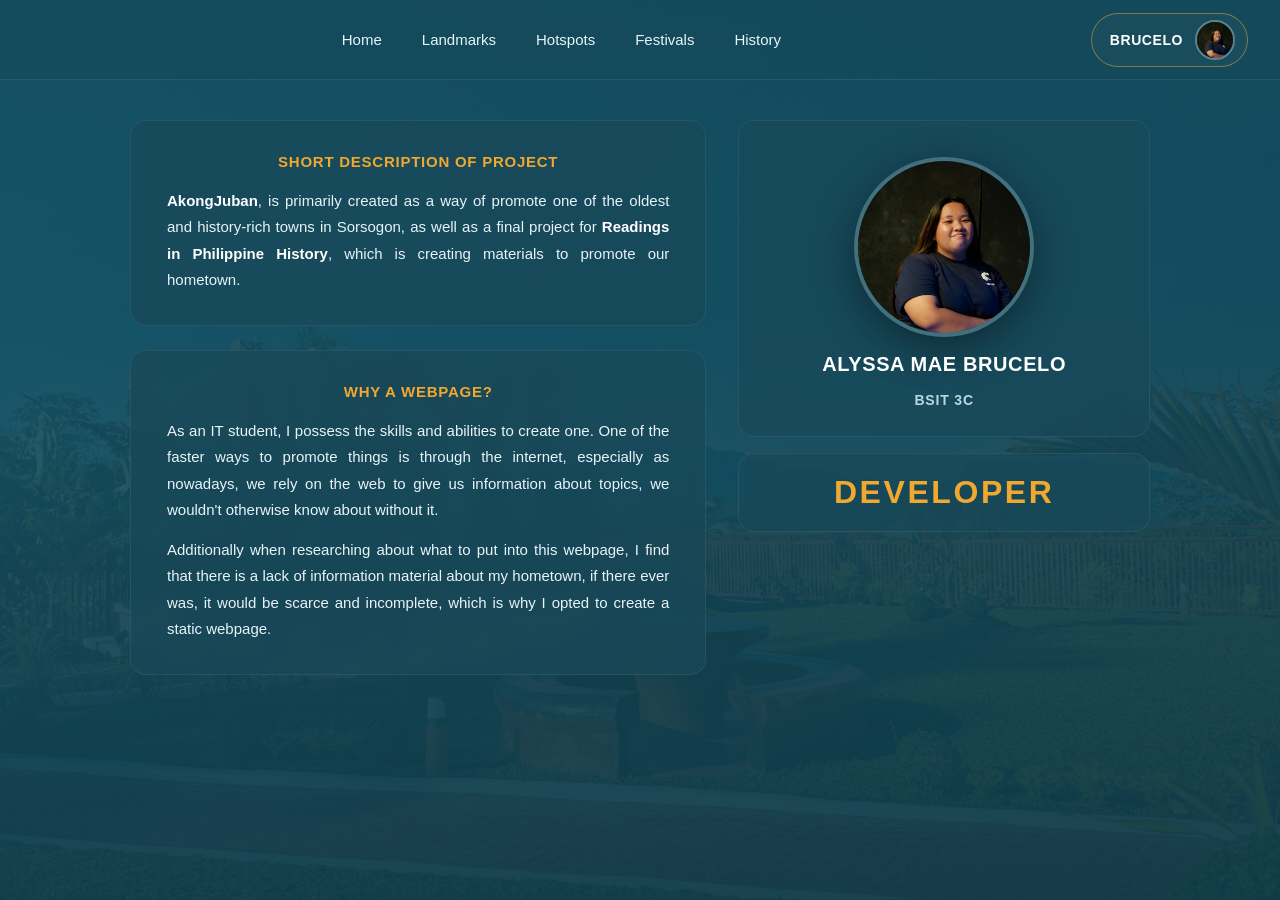
==== akong-juban/developer.html @ 03e44929 "Add files via upload" ====
<!DOCTYPE html>
<html lang="en">
<head>
  <meta charset="UTF-8" />
  <meta name="viewport" content="width=device-width, initial-scale=1.0" />
  <title>Akong Juban – Developer</title>
  <link rel="stylesheet" href="css/global.css" />
  <link rel="stylesheet" href="css/developer.css" />
</head>
<body>

  <div class="page-bg"></div>

  <nav>
    <div class="nav-brand-row">
      <div></div>
      <button class="nav-toggle" id="nav-toggle" aria-label="Toggle menu">
        <span></span><span></span><span></span>
      </button>
    </div>
    <div class="nav-menu" id="nav-menu">
      <ul class="nav-links">
        <li><a href="index.html">Home</a></li>
        <li><a href="landmarks.html">Landmarks</a></li>
        <li><a href="hotspots.html">Hotspots</a></li>
        <li><a href="festivals.html">Festivals</a></li>
        <li><a href="history.html">History</a></li>
      </ul>
    </div>
    <a href="developer.html" class="nav-profile active-profile" aria-label="Developer page">
      <span>BRUCELO</span>
      <img src="assets\images\me.png" alt="Alyssa Brucelo" />
    </a>
  </nav>

  <main class="page-content">
    <section class="developer-layout">

      <!-- Left: Info -->
      <div class="dev-info-col">

        <div class="dev-card">
          <h2 class="dev-card-title">SHORT DESCRIPTION OF PROJECT</h2>
          <p>
            <strong>AkongJuban</strong>, is primarily created as a way of promote one of the oldest and history-rich towns in Sorsogon, as well as a final project for <strong>Readings in Philippine History</strong>, which is creating materials to promote our hometown.
          </p>
        </div>

        <div class="dev-card">
          <h2 class="dev-card-title">WHY A WEBPAGE?</h2>
          <p>
            As an IT student, I possess the skills and abilities to create one. One of the faster ways to promote things is through the internet, especially as nowadays, we rely on the web to give us information about topics, we wouldn't otherwise know about without it.
          </p>
          <p>
            Additionally when researching about what to put into this webpage, I find that there is a lack of information material about my hometown, if there ever was, it would be scarce and incomplete, which is why I opted to create a static webpage.
          </p>
        </div>

      </div>

      <!-- Right: Developer profile -->
      <div class="dev-profile-col">

        <div class="dev-profile-card">
          <div class="dev-avatar-wrap">
            <img src="assets\images\me.png" alt="Alyssa Mae Brucelo" class="dev-avatar" />
          </div>
          <h3 class="dev-name">ALYSSA MAE BRUCELO</h3>
          <p class="dev-course">BSIT 3C</p>
        </div>

        <div class="dev-role-badge">
          <span>DEVELOPER</span>
        </div>

      </div>

    </section>
  </main>

  <!-- MODAL -->
  <div class="modal-overlay" id="modal-overlay">
    <div class="modal-box">
      <button class="modal-close" onclick="closeModal()" aria-label="Close">✕</button>
      <img class="modal-img" id="modal-img" src="" alt="" />
      <div class="modal-body">
        <h2 id="modal-title"></h2>
        <p id="modal-desc"></p>
      </div>
    </div>
  </div>

  <script src="js/main.js"></script>
</body>
</html>
---- akong-juban/css/global.css ----
/* ===== FONTS ===== */
@import url('https://fonts.cdnfonts.com/css/alte-haas-grotesk');

@font-face {
  font-family: 'SF UI Display';
  src: local('SF Pro Display'), local('SFProDisplay-Regular'), local('-apple-system');
}

:root {
  --bg-dark: #1a5a6b;
  --bg-darker: #134d5c;
  --bg-card: rgba(30, 80, 95, 0.85);
  --bg-card-solid: #1e5060;
  --accent-gold: #f0a830;
  --accent-gold-dark: #d4911f;
  --text-white: #ffffff;
  --text-light: #e8f4f8;
  --text-muted: #b8d8e0;
  --nav-height: 80px;
  --card-radius: 16px;
  --card-radius-sm: 12px;
}

* {
  margin: 0;
  padding: 0;
  box-sizing: border-box;
}

html {
  scroll-behavior: smooth;
}

body {
  font-family: 'Alte Haas Grotesk', 'Helvetica Neue', Arial, sans-serif;
  background-color: var(--bg-dark);
  color: var(--text-white);
  min-height: 100vh;
  overflow-x: hidden;
}

h1, h2, h3, h4, h5, h6 {
  font-family: -apple-system, 'SF Pro Display', 'Helvetica Neue', Arial, sans-serif;
  font-weight: 700;
}

/* ===== BACKGROUND ===== */
.page-bg {
  position: fixed;
  inset: 0;
  z-index: -1;
  background: linear-gradient(135deg, #1a5a6b 0%, #14495a 40%, #0e3a47 100%);
  overflow: hidden;
}

.page-bg::before {
  content: '';
  position: absolute;
  inset: 0;
  background-image: url('../assets/images/bg.png');
  background-size: cover;
  background-position: center bottom;
  opacity: 0.18;
  filter: blur(0.7px);
}

.page-bg::after {
  content: '';
  position: absolute;
  inset: 0;
  background: linear-gradient(to bottom,
    rgba(20, 73, 90, 0.7) 0%,
    rgba(20, 73, 90, 0.4) 50%,
    rgba(14, 58, 71, 0.7) 100%
  );
}

/* ===== NAVBAR ===== */
nav {
  position: fixed;
  top: 0;
  left: 0;
  right: 0;
  z-index: 100;
  height: var(--nav-height);
  display: flex;
  align-items: center;
  justify-content: space-between;
  padding: 0 32px;
  background: rgba(20, 73, 90, 0.55);
  backdrop-filter: blur(12px);
  -webkit-backdrop-filter: blur(12px);
  border-bottom: 1px solid rgba(255,255,255,0.08);
}

.nav-links {
  display: flex;
  align-items: center;
  gap: 8px;
  list-style: none;
}

.nav-links a {
  font-family: 'Alte Haas Grotesk', sans-serif;
  font-size: 15px;
  font-weight: 400;
  color: var(--text-light);
  text-decoration: none;
  padding: 8px 16px;
  border-radius: 8px;
  transition: all 0.2s ease;
  white-space: nowrap;
}

.nav-links a:hover {
  color: var(--text-white);
  background: rgba(255,255,255,0.1);
}

.nav-links a.active {
  font-weight: 700;
  color: var(--text-white);
}

.nav-profile {
  display: flex;
  align-items: center;
  gap: 12px;
  background: rgba(30, 80, 95, 0.6);
  border: 1px solid rgba(255,255,255,0.15);
  border-radius: 50px;
  padding: 6px 12px 6px 18px;
  cursor: pointer;
  text-decoration: none;
  transition: all 0.2s ease;
}

.nav-profile:hover {
  background: rgba(30, 80, 95, 0.9);
  border-color: rgba(255,255,255,0.3);
}

.nav-profile span {
  font-family: 'Alte Haas Grotesk', sans-serif;
  font-size: 14px;
  font-weight: 600;
  color: var(--text-white);
  letter-spacing: 0.04em;
}

.nav-profile img {
  width: 40px;
  height: 40px;
  border-radius: 50%;
  object-fit: cover;
  border: 2px solid rgba(255,255,255,0.3);
}

/* Hamburger */
.nav-toggle {
  display: none;
  background: none;
  border: none;
  cursor: pointer;
  flex-direction: column;
  gap: 5px;
  padding: 4px;
}

.nav-toggle span {
  display: block;
  width: 24px;
  height: 2px;
  background: var(--text-white);
  border-radius: 2px;
  transition: all 0.3s ease;
}

/* ===== PAGE WRAPPER ===== */
.page-content {
  padding-top: var(--nav-height);
  min-height: 100vh;
  position: relative;
  z-index: 1;
}

/* ===== SECTION HEADING ===== */
.section-title {
  font-family: -apple-system, 'SF Pro Display', 'Helvetica Neue', Arial, sans-serif;
  font-size: clamp(28px, 5vw, 48px);
  font-weight: 800;
  color: var(--accent-gold);
  text-align: center;
  letter-spacing: 0.05em;
  text-transform: uppercase;
  padding: 40px 20px 32px;
}

/* ===== CARD BASE ===== */
.card {
  background: var(--bg-card);
  border-radius: var(--card-radius);
  padding: 24px;
  backdrop-filter: blur(8px);
  -webkit-backdrop-filter: blur(8px);
}

/* ===== MODAL OVERLAY ===== */
.modal-overlay {
  display: none;
  position: fixed;
  inset: 0;
  z-index: 200;
  background: rgba(0, 0, 0, 0.75);
  backdrop-filter: blur(6px);
  -webkit-backdrop-filter: blur(6px);
  align-items: center;
  justify-content: center;
  padding: 20px;
}

.modal-overlay.active {
  display: flex;
}

.modal-box {
  background: var(--bg-card-solid);
  border-radius: var(--card-radius);
  max-width: 680px;
  width: 100%;
  max-height: 85vh;
  overflow-y: auto;
  position: relative;
  border: 1px solid rgba(255,255,255,0.12);
  animation: modalIn 0.3s ease;
}

@keyframes modalIn {
  from { opacity: 0; transform: scale(0.92) translateY(20px); }
  to { opacity: 1; transform: scale(1) translateY(0); }
}

.modal-img {
  width: 100%;
  height: 260px;
  object-fit: cover;
  border-radius: var(--card-radius) var(--card-radius) 0 0;
}

.modal-body {
  padding: 28px;
}

.modal-body h2 {
  font-family: -apple-system, 'SF Pro Display', 'Helvetica Neue', Arial, sans-serif;
  font-size: 22px;
  font-weight: 800;
  color: var(--accent-gold);
  margin-bottom: 12px;
  text-transform: uppercase;
  letter-spacing: 0.04em;
}

.modal-body p {
  font-size: 15px;
  line-height: 1.7;
  color: var(--text-light);
}

.modal-close {
  position: absolute;
  top: 14px;
  right: 14px;
  background: rgba(0,0,0,0.5);
  border: none;
  color: white;
  width: 36px;
  height: 36px;
  border-radius: 50%;
  font-size: 20px;
  cursor: pointer;
  display: flex;
  align-items: center;
  justify-content: center;
  z-index: 10;
  transition: background 0.2s;
}

.modal-close:hover {
  background: rgba(0,0,0,0.8);
}

/* ===== SCROLLBAR ===== */
::-webkit-scrollbar {
  width: 6px;
}
::-webkit-scrollbar-track {
  background: var(--bg-darker);
}
::-webkit-scrollbar-thumb {
  background: rgba(240, 168, 48, 0.4);
  border-radius: 3px;
}

/* ===== RESPONSIVE NAV ===== */
@media (max-width: 768px) {
  nav {
    padding: 0 16px;
    flex-wrap: wrap;
    height: auto;
    min-height: var(--nav-height);
  }

  .nav-toggle {
    display: flex;
  }

  .nav-menu {
    display: none;
    width: 100%;
    padding: 12px 0 16px;
    order: 3;
  }

  .nav-menu.open {
    display: flex;
    flex-direction: column;
    gap: 4px;
  }

  .nav-links {
    flex-direction: column;
    align-items: flex-start;
    gap: 4px;
    width: 100%;
  }

  .nav-links a {
    width: 100%;
    padding: 10px 12px;
  }

  .nav-brand-row {
    display: flex;
    align-items: center;
    justify-content: space-between;
    width: 100%;
    padding: 16px 0 8px;
  }

  .page-content {
    padding-top: calc(var(--nav-height));
  }

  .section-title {
    padding: 28px 16px 20px;
  }
}

@media (max-width: 480px) {
  .nav-profile span {
    display: none;
  }
  .nav-profile {
    padding: 4px;
  }
}
---- akong-juban/css/developer.css ----
/* ===== DEVELOPER LAYOUT ===== */
.developer-layout {
  display: grid;
  grid-template-columns: 1.4fr 1fr;
  gap: 32px;
  padding: 40px 40px 60px;
  max-width: 1100px;
  margin: 0 auto;
  align-items: start;
  min-height: calc(100vh - var(--nav-height) - 40px);
}

/* Info column */
.dev-info-col {
  display: flex;
  flex-direction: column;
  gap: 24px;
}

.dev-card {
  background: rgba(25, 72, 88, 0.75);
  border-radius: var(--card-radius);
  padding: 32px 36px;
  backdrop-filter: blur(8px);
  -webkit-backdrop-filter: blur(8px);
  border: 1px solid rgba(255,255,255,0.07);
}

.dev-card-title {
  font-family: -apple-system, 'SF Pro Display', 'Helvetica Neue', Arial, sans-serif;
  font-size: clamp(13px, 1.8vw, 15px);
  font-weight: 800;
  color: var(--accent-gold);
  text-transform: uppercase;
  letter-spacing: 0.05em;
  margin-bottom: 18px;
  text-align: center;
}

.dev-card p {
  font-size: 15px;
  line-height: 1.75;
  color: var(--text-light);
  text-align: justify;
  margin-bottom: 14px;
}

.dev-card p:last-child {
  margin-bottom: 0;
}

.dev-card p strong {
  color: var(--text-white);
  font-weight: 700;
}

/* Profile column */
.dev-profile-col {
  display: flex;
  flex-direction: column;
  gap: 16px;
  align-items: center;
  position: sticky;
  top: calc(var(--nav-height) + 20px);
}

.dev-profile-card {
  background: rgba(25, 72, 88, 0.75);
  border-radius: var(--card-radius);
  padding: 36px 28px 28px;
  backdrop-filter: blur(8px);
  -webkit-backdrop-filter: blur(8px);
  border: 1px solid rgba(255,255,255,0.07);
  display: flex;
  flex-direction: column;
  align-items: center;
  gap: 16px;
  width: 100%;
}

.dev-avatar-wrap {
  width: 180px;
  height: 180px;
  border-radius: 50%;
  overflow: hidden;
  border: 4px solid rgba(255,255,255,0.2);
  box-shadow: 0 12px 40px rgba(0,0,0,0.4);
  background: var(--bg-darker);
}

.dev-avatar {
  width: 100%;
  height: 100%;
  object-fit: cover;
  display: block;
}

.dev-name {
  font-family: -apple-system, 'SF Pro Display', 'Helvetica Neue', Arial, sans-serif;
  font-size: clamp(16px, 2.5vw, 20px);
  font-weight: 800;
  color: var(--text-white);
  text-align: center;
  letter-spacing: 0.03em;
}

.dev-course {
  font-size: 14px;
  color: var(--text-muted);
  text-align: center;
  letter-spacing: 0.06em;
  font-weight: 600;
}

.dev-role-badge {
  background: rgba(25, 72, 88, 0.75);
  border-radius: var(--card-radius);
  padding: 20px 40px;
  width: 100%;
  text-align: center;
  border: 1px solid rgba(255,255,255,0.07);
}

.dev-role-badge span {
  font-family: -apple-system, 'SF Pro Display', 'Helvetica Neue', Arial, sans-serif;
  font-size: clamp(22px, 4vw, 32px);
  font-weight: 900;
  color: var(--accent-gold);
  letter-spacing: 0.08em;
  text-transform: uppercase;
}

.active-profile {
  border-color: rgba(240, 168, 48, 0.5);
}

/* ===== RESPONSIVE ===== */
@media (max-width: 900px) {
  .developer-layout {
    grid-template-columns: 1fr;
    padding: 28px 20px 40px;
    gap: 24px;
  }

  .dev-profile-col {
    position: relative;
    top: 0;
    order: -1;
  }

  .dev-avatar-wrap {
    width: 140px;
    height: 140px;
  }
}

@media (max-width: 480px) {
  .dev-card {
    padding: 20px;
  }
}
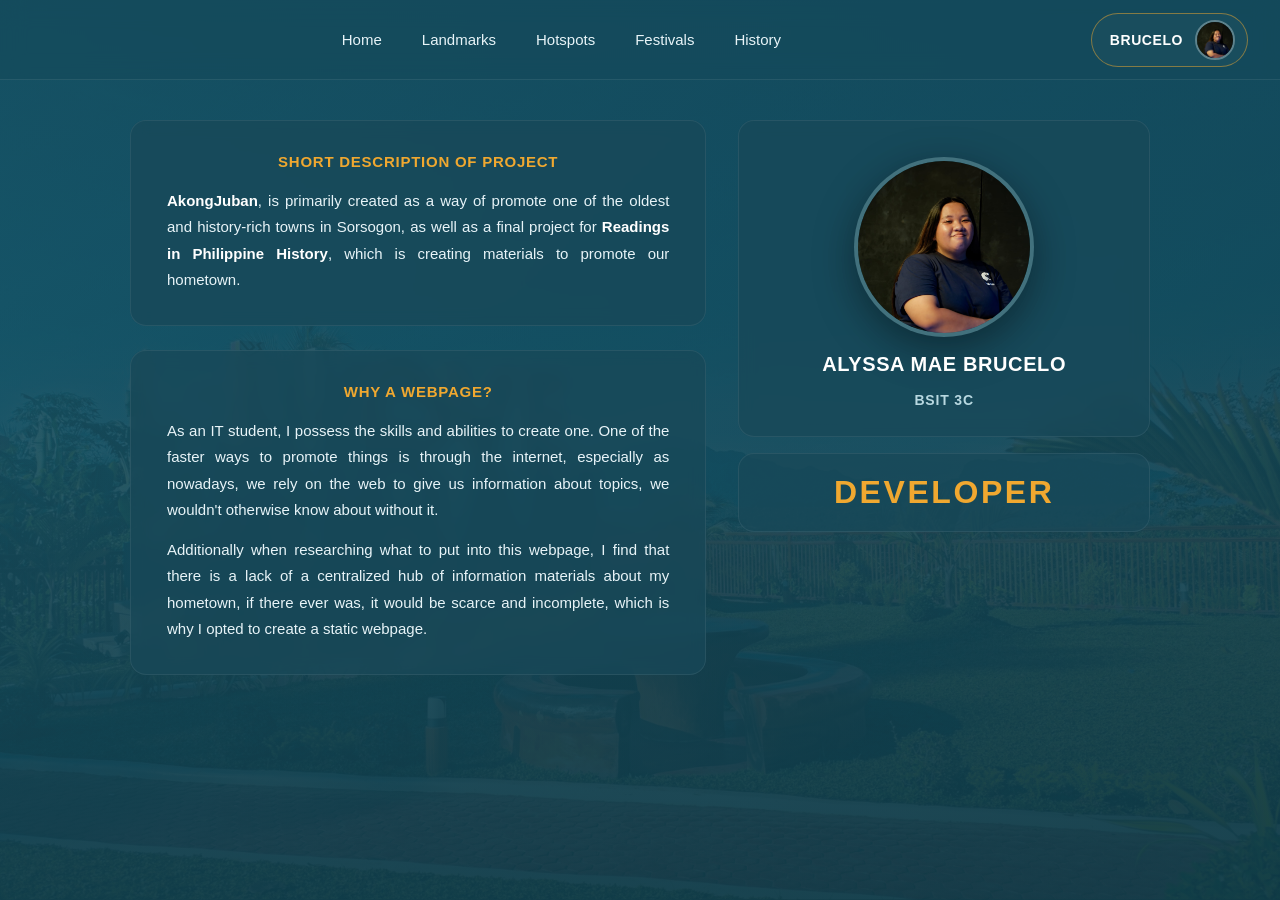
==== commit 55a6df13: "Update developer.html" ====
--- a/akong-juban/developer.html
+++ b/akong-juban/developer.html
@@ -52,7 +52,7 @@
             As an IT student, I possess the skills and abilities to create one. One of the faster ways to promote things is through the internet, especially as nowadays, we rely on the web to give us information about topics, we wouldn't otherwise know about without it.
           </p>
           <p>
-            Additionally when researching about what to put into this webpage, I find that there is a lack of information material about my hometown, if there ever was, it would be scarce and incomplete, which is why I opted to create a static webpage.
+            Additionally when researching what to put into this webpage, I find that there is a lack of a centralized hub of information materials about my hometown, if there ever was, it would be scarce and incomplete, which is why I opted to create a static webpage.
           </p>
         </div>
 
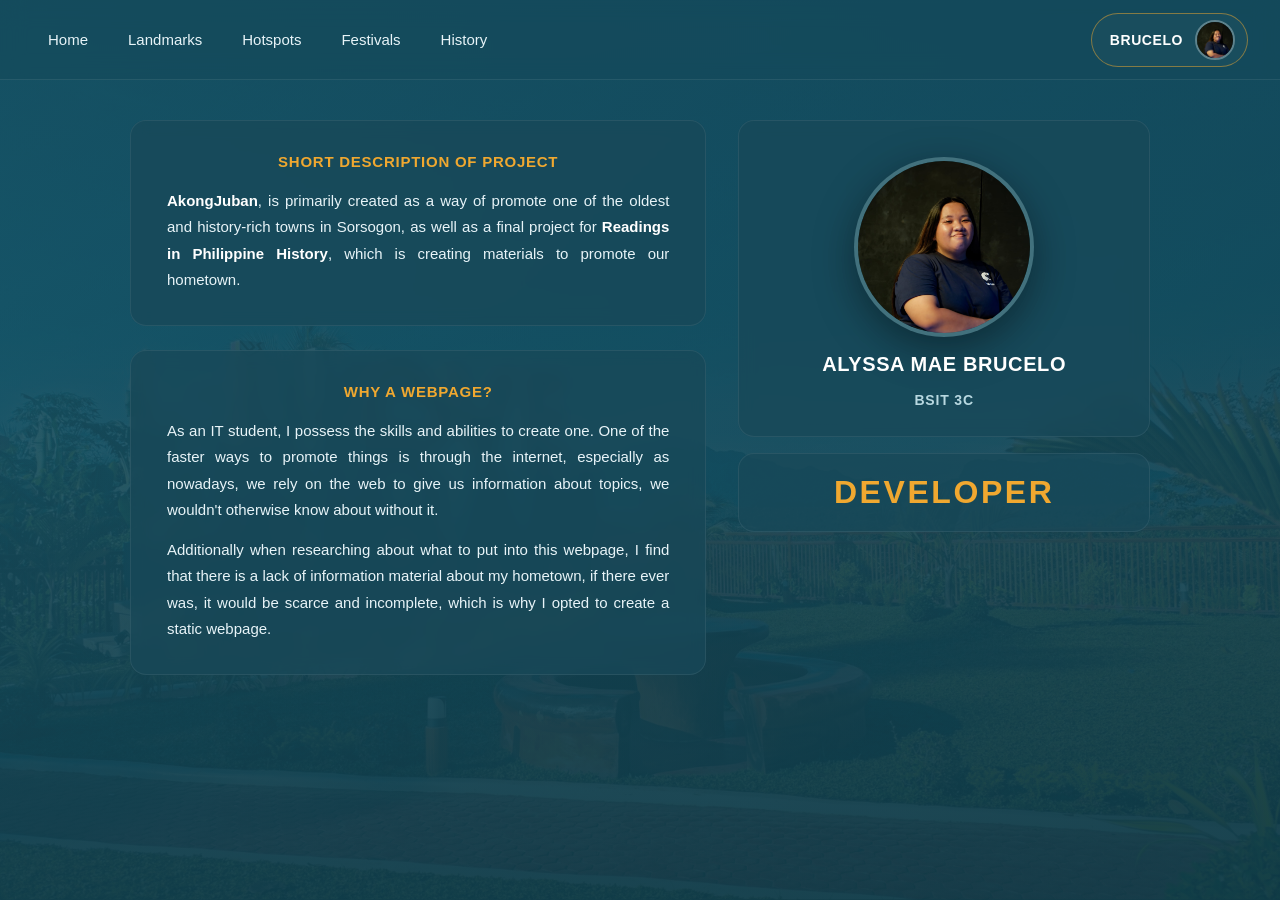
==== commit 8b47f303: "Fix image paths and update developer info" ====
--- a/akong-juban/developer.html
+++ b/akong-juban/developer.html
@@ -13,10 +13,13 @@
 
   <nav>
     <div class="nav-brand-row">
-      <div></div>
       <button class="nav-toggle" id="nav-toggle" aria-label="Toggle menu">
         <span></span><span></span><span></span>
       </button>
+      <a href="developer.html" class="nav-profile active-profile" aria-label="Developer page">
+        <span>BRUCELO</span>
+        <img src="assets/images/me.png" alt="Alyssa Brucelo" />
+      </a>
     </div>
     <div class="nav-menu" id="nav-menu">
       <ul class="nav-links">
@@ -29,14 +32,13 @@
     </div>
     <a href="developer.html" class="nav-profile active-profile" aria-label="Developer page">
       <span>BRUCELO</span>
-      <img src="assets\images\me.png" alt="Alyssa Brucelo" />
+      <img src="assets/images/me.png" alt="Alyssa Brucelo" />
     </a>
   </nav>
 
   <main class="page-content">
     <section class="developer-layout">
 
-      <!-- Left: Info -->
       <div class="dev-info-col">
 
         <div class="dev-card">
@@ -52,18 +54,17 @@
             As an IT student, I possess the skills and abilities to create one. One of the faster ways to promote things is through the internet, especially as nowadays, we rely on the web to give us information about topics, we wouldn't otherwise know about without it.
           </p>
           <p>
-            Additionally when researching what to put into this webpage, I find that there is a lack of a centralized hub of information materials about my hometown, if there ever was, it would be scarce and incomplete, which is why I opted to create a static webpage.
+            Additionally when researching about what to put into this webpage, I find that there is a lack of information material about my hometown, if there ever was, it would be scarce and incomplete, which is why I opted to create a static webpage.
           </p>
         </div>
 
       </div>
 
-      <!-- Right: Developer profile -->
       <div class="dev-profile-col">
 
         <div class="dev-profile-card">
           <div class="dev-avatar-wrap">
-            <img src="assets\images\me.png" alt="Alyssa Mae Brucelo" class="dev-avatar" />
+            <img src="assets/images/me.png" alt="Alyssa Mae Brucelo" class="dev-avatar" />
           </div>
           <h3 class="dev-name">ALYSSA MAE BRUCELO</h3>
           <p class="dev-course">BSIT 3C</p>
@@ -78,7 +79,6 @@
     </section>
   </main>
 
-  <!-- MODAL -->
   <div class="modal-overlay" id="modal-overlay">
     <div class="modal-box">
       <button class="modal-close" onclick="closeModal()" aria-label="Close">✕</button>
--- a/akong-juban/css/global.css
+++ b/akong-juban/css/global.css
@@ -82,15 +82,25 @@
   left: 0;
   right: 0;
   z-index: 100;
-  height: var(--nav-height);
   display: flex;
   align-items: center;
   justify-content: space-between;
   padding: 0 32px;
+  height: var(--nav-height);
   background: rgba(20, 73, 90, 0.55);
   backdrop-filter: blur(12px);
   -webkit-backdrop-filter: blur(12px);
   border-bottom: 1px solid rgba(255,255,255,0.08);
+}
+
+/* Hide brand-row wrapper on desktop — it's only used on mobile */
+.nav-brand-row {
+  display: none;
+}
+
+.nav-menu {
+  display: flex;
+  align-items: center;
 }
 
 .nav-links {
@@ -305,27 +315,48 @@
 /* ===== RESPONSIVE NAV ===== */
 @media (max-width: 768px) {
   nav {
-    padding: 0 16px;
     flex-wrap: wrap;
     height: auto;
     min-height: var(--nav-height);
+    padding: 0 16px;
+    align-items: flex-start;
+  }
+
+  /* Show the brand row (hamburger + profile on same line) */
+  .nav-brand-row {
+    display: flex;
+    align-items: center;
+    justify-content: space-between;
+    width: 100%;
+    height: var(--nav-height);
   }
 
   .nav-toggle {
     display: flex;
   }
 
+  /* Profile moves inside brand-row on mobile via HTML structure */
+  /* Hide the original nav-profile that's outside brand-row */
+  nav > .nav-profile {
+    display: none;
+  }
+
+  /* Show a profile link inside brand-row */
+  .nav-brand-row .nav-profile {
+    display: flex;
+  }
+
+  /* Collapsible menu */
   .nav-menu {
     display: none;
     width: 100%;
-    padding: 12px 0 16px;
+    padding: 8px 0 16px;
     order: 3;
   }
 
   .nav-menu.open {
     display: flex;
     flex-direction: column;
-    gap: 4px;
   }
 
   .nav-links {
@@ -340,16 +371,8 @@
     padding: 10px 12px;
   }
 
-  .nav-brand-row {
-    display: flex;
-    align-items: center;
-    justify-content: space-between;
-    width: 100%;
-    padding: 16px 0 8px;
-  }
-
   .page-content {
-    padding-top: calc(var(--nav-height));
+    padding-top: var(--nav-height);
   }
 
   .section-title {
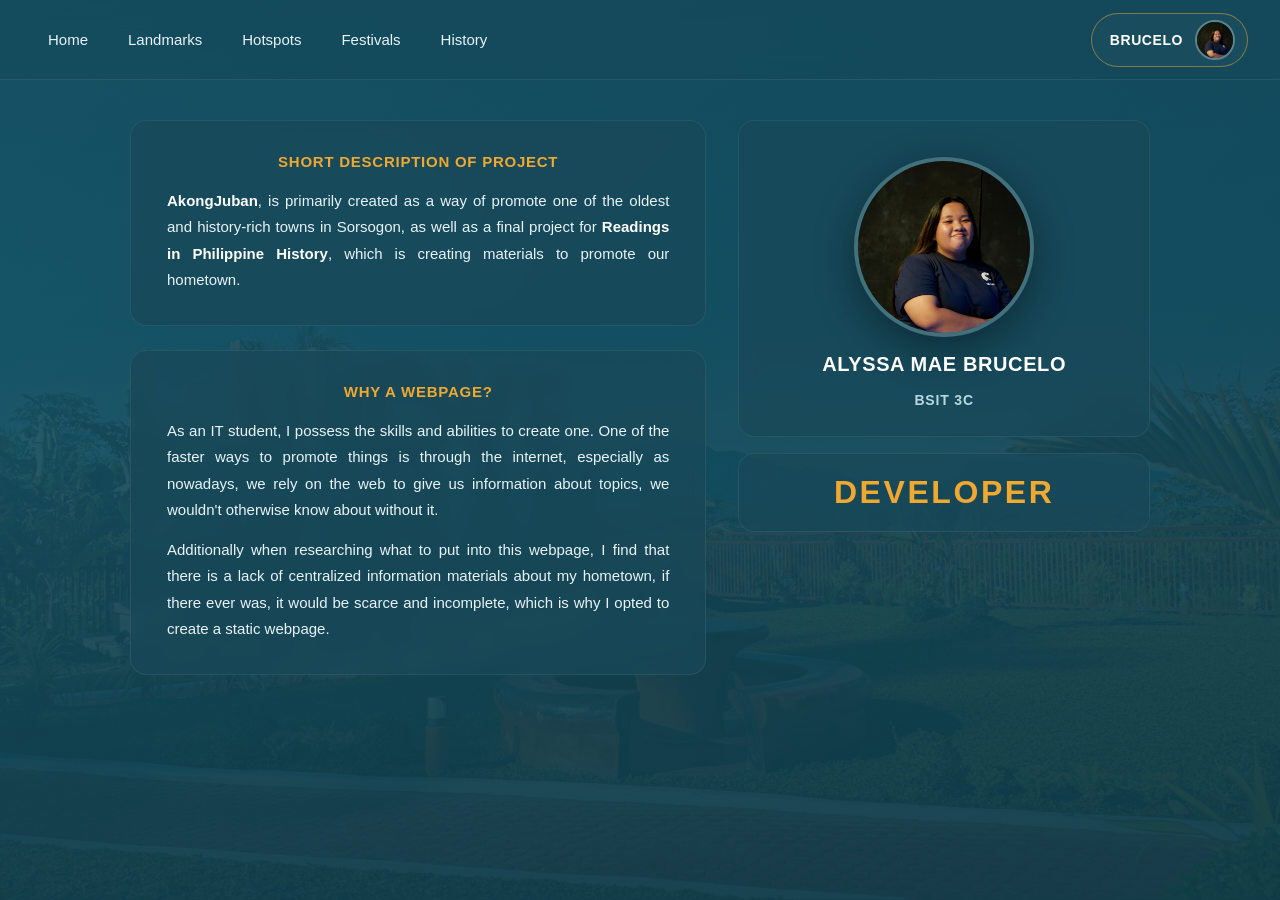
==== commit 64760f2e: "Clarify description of information scarcity" ====
--- a/akong-juban/developer.html
+++ b/akong-juban/developer.html
@@ -54,7 +54,7 @@
             As an IT student, I possess the skills and abilities to create one. One of the faster ways to promote things is through the internet, especially as nowadays, we rely on the web to give us information about topics, we wouldn't otherwise know about without it.
           </p>
           <p>
-            Additionally when researching about what to put into this webpage, I find that there is a lack of information material about my hometown, if there ever was, it would be scarce and incomplete, which is why I opted to create a static webpage.
+            Additionally when researching what to put into this webpage, I find that there is a lack of centralized information materials about my hometown, if there ever was, it would be scarce and incomplete, which is why I opted to create a static webpage.
           </p>
         </div>
 
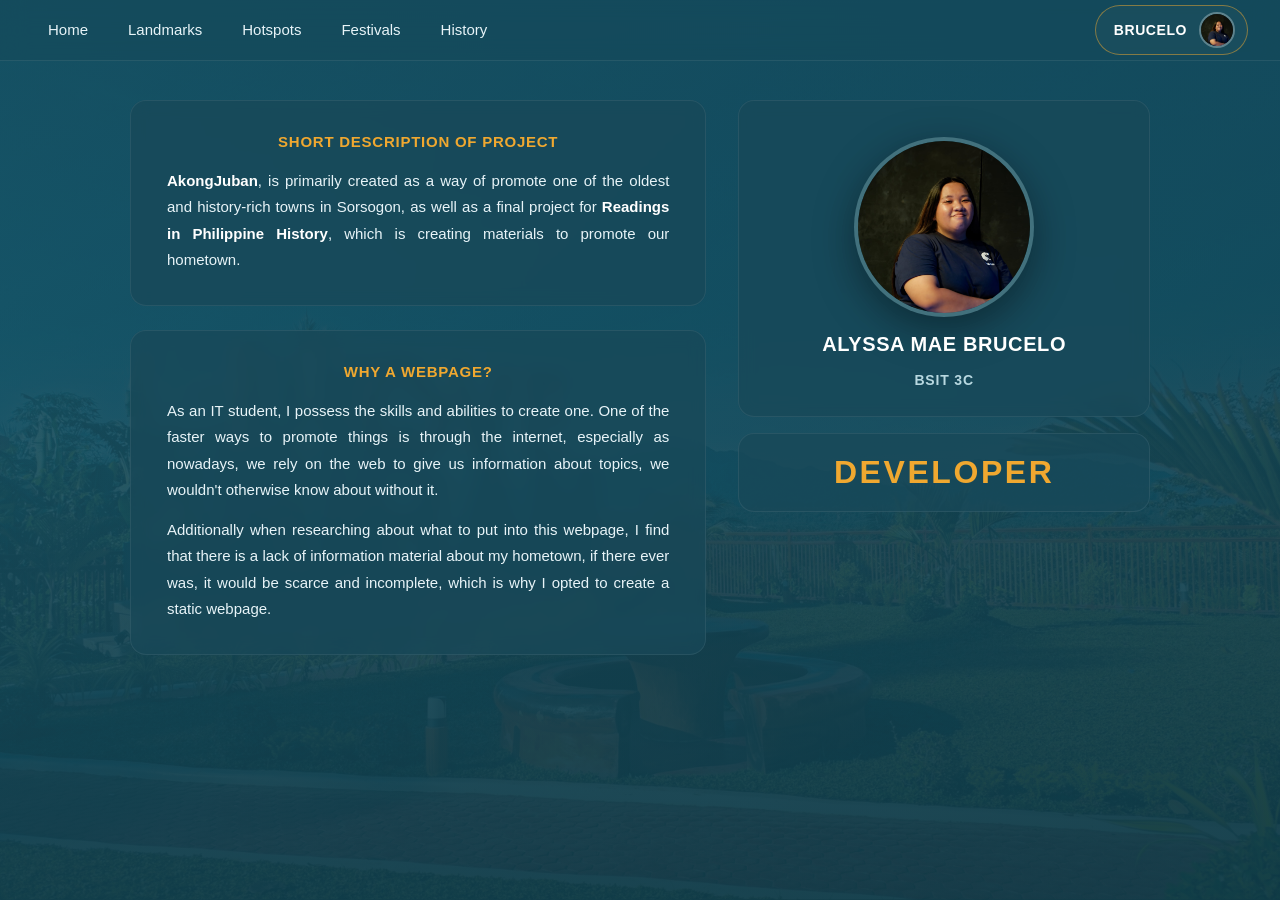
==== commit 2f93d66c: "Refactor navigation and content structure in developer.html" ====
--- a/akong-juban/developer.html
+++ b/akong-juban/developer.html
@@ -12,7 +12,14 @@
   <div class="page-bg"></div>
 
   <nav>
-    <div class="nav-brand-row">
+    <div class="nav-inner">
+      <ul class="nav-links nav-links-desktop">
+        <li><a href="index.html">Home</a></li>
+        <li><a href="landmarks.html">Landmarks</a></li>
+        <li><a href="hotspots.html">Hotspots</a></li>
+        <li><a href="festivals.html">Festivals</a></li>
+        <li><a href="history.html">History</a></li>
+      </ul>
       <button class="nav-toggle" id="nav-toggle" aria-label="Toggle menu">
         <span></span><span></span><span></span>
       </button>
@@ -21,7 +28,7 @@
         <img src="assets/images/me.png" alt="Alyssa Brucelo" />
       </a>
     </div>
-    <div class="nav-menu" id="nav-menu">
+    <div class="nav-dropdown" id="nav-menu">
       <ul class="nav-links">
         <li><a href="index.html">Home</a></li>
         <li><a href="landmarks.html">Landmarks</a></li>
@@ -30,38 +37,24 @@
         <li><a href="history.html">History</a></li>
       </ul>
     </div>
-    <a href="developer.html" class="nav-profile active-profile" aria-label="Developer page">
-      <span>BRUCELO</span>
-      <img src="assets/images/me.png" alt="Alyssa Brucelo" />
-    </a>
   </nav>
 
   <main class="page-content">
     <section class="developer-layout">
 
       <div class="dev-info-col">
-
         <div class="dev-card">
           <h2 class="dev-card-title">SHORT DESCRIPTION OF PROJECT</h2>
-          <p>
-            <strong>AkongJuban</strong>, is primarily created as a way of promote one of the oldest and history-rich towns in Sorsogon, as well as a final project for <strong>Readings in Philippine History</strong>, which is creating materials to promote our hometown.
-          </p>
+          <p><strong>AkongJuban</strong>, is primarily created as a way of promote one of the oldest and history-rich towns in Sorsogon, as well as a final project for <strong>Readings in Philippine History</strong>, which is creating materials to promote our hometown.</p>
         </div>
-
         <div class="dev-card">
           <h2 class="dev-card-title">WHY A WEBPAGE?</h2>
-          <p>
-            As an IT student, I possess the skills and abilities to create one. One of the faster ways to promote things is through the internet, especially as nowadays, we rely on the web to give us information about topics, we wouldn't otherwise know about without it.
-          </p>
-          <p>
-            Additionally when researching what to put into this webpage, I find that there is a lack of centralized information materials about my hometown, if there ever was, it would be scarce and incomplete, which is why I opted to create a static webpage.
-          </p>
+          <p>As an IT student, I possess the skills and abilities to create one. One of the faster ways to promote things is through the internet, especially as nowadays, we rely on the web to give us information about topics, we wouldn't otherwise know about without it.</p>
+          <p>Additionally when researching about what to put into this webpage, I find that there is a lack of information material about my hometown, if there ever was, it would be scarce and incomplete, which is why I opted to create a static webpage.</p>
         </div>
-
       </div>
 
       <div class="dev-profile-col">
-
         <div class="dev-profile-card">
           <div class="dev-avatar-wrap">
             <img src="assets/images/me.png" alt="Alyssa Mae Brucelo" class="dev-avatar" />
@@ -69,11 +62,9 @@
           <h3 class="dev-name">ALYSSA MAE BRUCELO</h3>
           <p class="dev-course">BSIT 3C</p>
         </div>
-
         <div class="dev-role-badge">
           <span>DEVELOPER</span>
         </div>
-
       </div>
 
     </section>
--- a/akong-juban/css/global.css
+++ b/akong-juban/css/global.css
@@ -16,7 +16,7 @@
   --text-white: #ffffff;
   --text-light: #e8f4f8;
   --text-muted: #b8d8e0;
-  --nav-height: 80px;
+  --nav-height: 60px;
   --card-radius: 16px;
   --card-radius-sm: 12px;
 }
@@ -75,32 +75,26 @@
   );
 }
 
-/* ===== NAVBAR ===== */
+/* ===== NAVBAR — DESKTOP ===== */
 nav {
   position: fixed;
   top: 0;
   left: 0;
   right: 0;
   z-index: 100;
-  display: flex;
-  align-items: center;
-  justify-content: space-between;
-  padding: 0 32px;
-  height: var(--nav-height);
   background: rgba(20, 73, 90, 0.55);
   backdrop-filter: blur(12px);
   -webkit-backdrop-filter: blur(12px);
   border-bottom: 1px solid rgba(255,255,255,0.08);
 }
 
-/* Hide brand-row wrapper on desktop — it's only used on mobile */
-.nav-brand-row {
-  display: none;
-}
-
-.nav-menu {
-  display: flex;
-  align-items: center;
+/* Inner wrapper keeps desktop layout as one row */
+.nav-inner {
+  display: flex;
+  align-items: center;
+  justify-content: space-between;
+  height: var(--nav-height);
+  padding: 0 32px;
 }
 
 .nav-links {
@@ -159,14 +153,14 @@
 }
 
 .nav-profile img {
-  width: 40px;
-  height: 40px;
+  width: 36px;
+  height: 36px;
   border-radius: 50%;
   object-fit: cover;
   border: 2px solid rgba(255,255,255,0.3);
 }
 
-/* Hamburger */
+/* Hamburger — hidden on desktop */
 .nav-toggle {
   display: none;
   background: none;
@@ -174,7 +168,8 @@
   cursor: pointer;
   flex-direction: column;
   gap: 5px;
-  padding: 4px;
+  padding: 8px;
+  z-index: 10;
 }
 
 .nav-toggle span {
@@ -184,6 +179,31 @@
   background: var(--text-white);
   border-radius: 2px;
   transition: all 0.3s ease;
+}
+
+/* Mobile dropdown — hidden by default, shown when .open */
+.nav-dropdown {
+  display: none;
+  flex-direction: column;
+  padding: 8px 16px 16px;
+  border-top: 1px solid rgba(255,255,255,0.08);
+}
+
+.nav-dropdown.open {
+  display: flex;
+}
+
+.nav-dropdown .nav-links {
+  flex-direction: column;
+  align-items: flex-start;
+  gap: 2px;
+  width: 100%;
+}
+
+.nav-dropdown .nav-links a {
+  width: 100%;
+  padding: 11px 12px;
+  font-size: 16px;
 }
 
 /* ===== PAGE WRAPPER ===== */
@@ -301,78 +321,24 @@
 }
 
 /* ===== SCROLLBAR ===== */
-::-webkit-scrollbar {
-  width: 6px;
-}
-::-webkit-scrollbar-track {
-  background: var(--bg-darker);
-}
-::-webkit-scrollbar-thumb {
-  background: rgba(240, 168, 48, 0.4);
-  border-radius: 3px;
-}
-
-/* ===== RESPONSIVE NAV ===== */
+::-webkit-scrollbar { width: 6px; }
+::-webkit-scrollbar-track { background: var(--bg-darker); }
+::-webkit-scrollbar-thumb { background: rgba(240, 168, 48, 0.4); border-radius: 3px; }
+
+/* ===== MOBILE NAV ===== */
 @media (max-width: 768px) {
-  nav {
-    flex-wrap: wrap;
-    height: auto;
-    min-height: var(--nav-height);
+  .nav-inner {
     padding: 0 16px;
-    align-items: flex-start;
-  }
-
-  /* Show the brand row (hamburger + profile on same line) */
-  .nav-brand-row {
-    display: flex;
-    align-items: center;
-    justify-content: space-between;
-    width: 100%;
-    height: var(--nav-height);
-  }
-
+  }
+
+  /* Hide desktop link list inside nav-inner */
+  .nav-inner .nav-links-desktop {
+    display: none;
+  }
+
+  /* Show hamburger */
   .nav-toggle {
     display: flex;
-  }
-
-  /* Profile moves inside brand-row on mobile via HTML structure */
-  /* Hide the original nav-profile that's outside brand-row */
-  nav > .nav-profile {
-    display: none;
-  }
-
-  /* Show a profile link inside brand-row */
-  .nav-brand-row .nav-profile {
-    display: flex;
-  }
-
-  /* Collapsible menu */
-  .nav-menu {
-    display: none;
-    width: 100%;
-    padding: 8px 0 16px;
-    order: 3;
-  }
-
-  .nav-menu.open {
-    display: flex;
-    flex-direction: column;
-  }
-
-  .nav-links {
-    flex-direction: column;
-    align-items: flex-start;
-    gap: 4px;
-    width: 100%;
-  }
-
-  .nav-links a {
-    width: 100%;
-    padding: 10px 12px;
-  }
-
-  .page-content {
-    padding-top: var(--nav-height);
   }
 
   .section-title {
@@ -385,6 +351,6 @@
     display: none;
   }
   .nav-profile {
-    padding: 4px;
-  }
-}
+    padding: 5px;
+  }
+}
